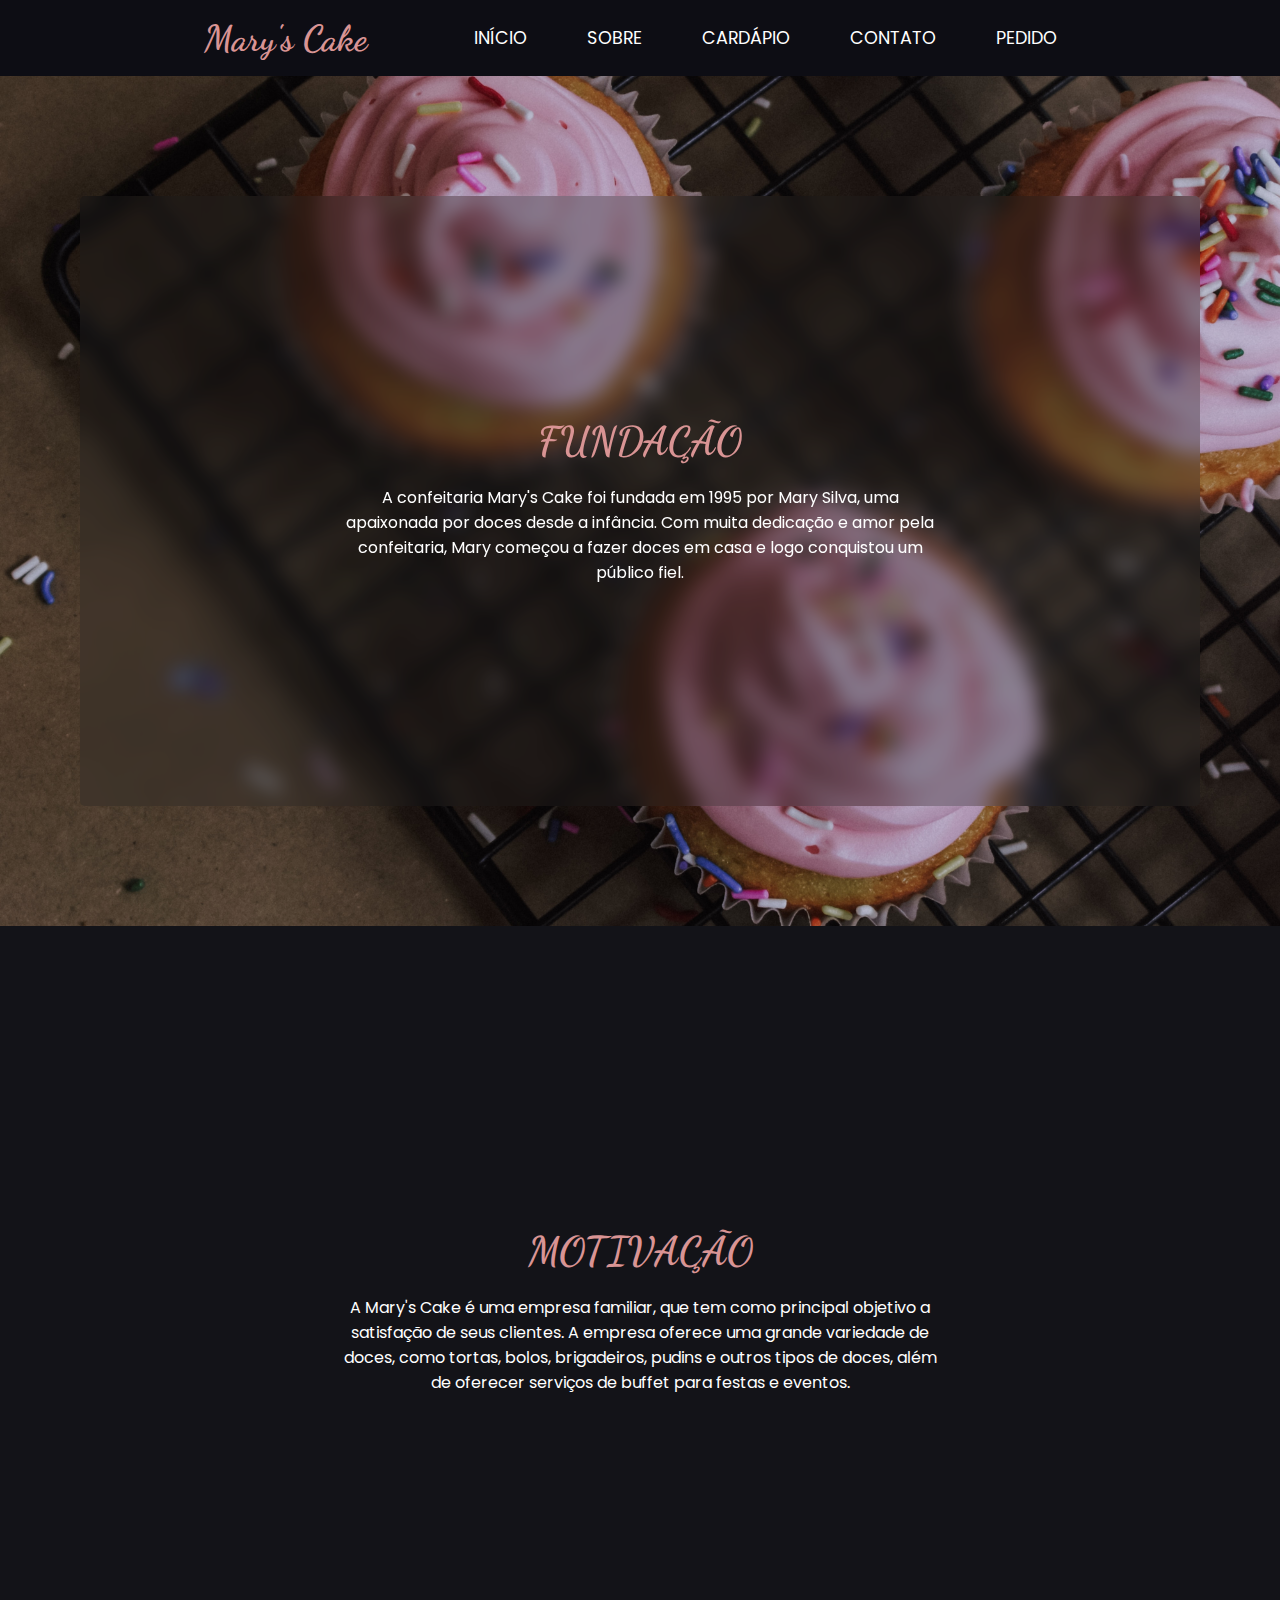
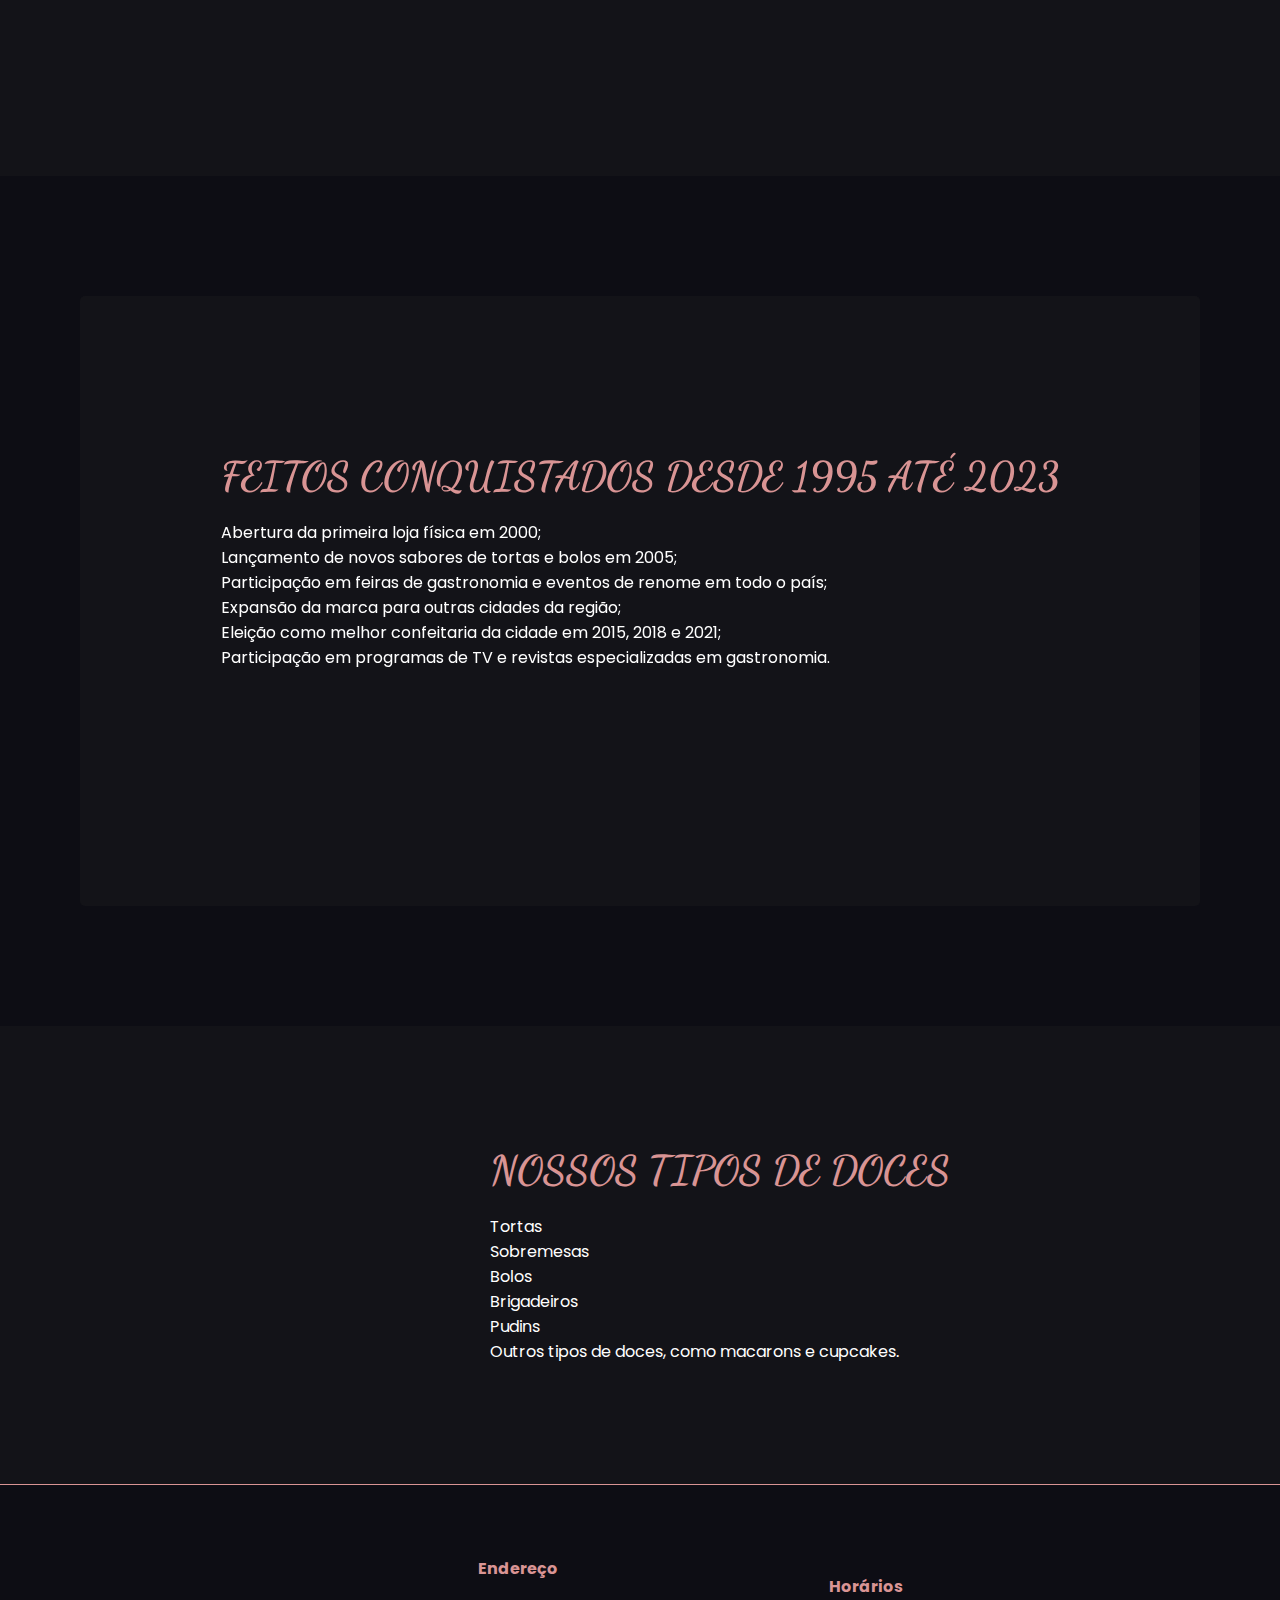
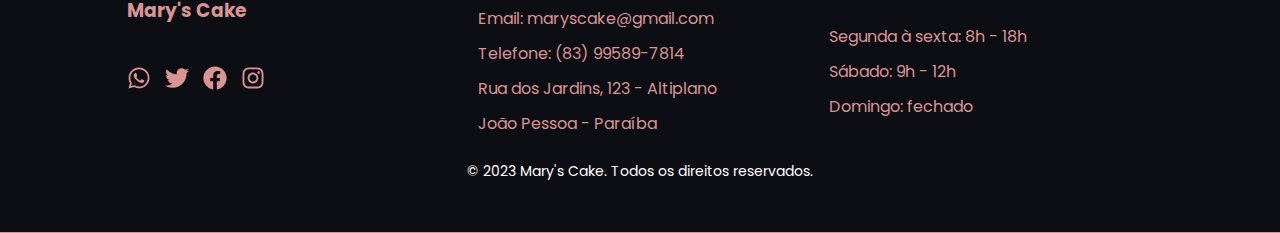
==== sobre.html @ 6e6380f7 "Initial commit" ====
<!DOCTYPE html>
<html lang="pt-br">
  <head>
    <meta charset="UTF-8" />
    <title>Sobre a Mary's Cake</title>
    <link rel="stylesheet" href="./style.css" />
    <link rel="stylesheet" href="./sobre.css" />
  </head>
  <body>
    <header class="menu-bg">
      <div class="menu">
        <div class="menu-logo"><a href="./">Mary's Cake</a></div>
        <nav class="menu-nav">
          <ul>
            <li><a href="./index.html">Início</a></li>
            <li><a href="#">Sobre</a></li>
            <li><a href="./cardapio.html">Cardápio</a></li>
            <li><a href="#">Contato</a></li>
            <li><a href="./pedido.html">Pedido</a></li>
          </ul>
        </nav>
      </div>
    </header>
    <main>
      <section class="fundacao">
        <div class="fundacao-container">
          <div class="fundacao-item">
            <h2 class="titulo-principal">Fundação</h2>
        <p class="texto">
          A confeitaria Mary's Cake foi fundada em 1995 por Mary Silva, uma
          apaixonada por doces desde a infância. Com muita dedicação e amor pela
          confeitaria, Mary começou a fazer doces em casa e logo conquistou um
          público fiel.
        </p>
          </div>
        </div>
      </section>

    <section class="motivacao">
        <div class="motivacao-container">
          <div class="motivacao-item">
            <h2 class="titulo-principal">Motivação</h2>
        <p class="texto">
          A Mary's Cake é uma empresa familiar, que tem como principal objetivo
          a satisfação de seus clientes. A empresa oferece uma grande variedade
          de doces, como tortas, bolos, brigadeiros, pudins e outros tipos de
          doces, além de oferecer serviços de buffet para festas e eventos.
        </p>
          </div>
        </div>
    </section>

      <section class="feitos">
        <div class="feitos-container">
          <div class="feitos-item">
           
            <h2 class="titulo-principal">
              Feitos conquistados desde 1995 até 2023
            </h2>
            <ul class="lista">
              <li>Abertura da primeira loja física em 2000;</li>
              <li>Lançamento de novos sabores de tortas e bolos em 2005;</li>
              <li>
                Participação em feiras de gastronomia e eventos de renome em todo o
                país;
              </li>
              <li>Expansão da marca para outras cidades da região;</li>
              <li>
                Eleição como melhor confeitaria da cidade em 2015, 2018 e 2021;
              </li>
              <li>
                Participação em programas de TV e revistas especializadas em
                gastronomia.
              </li>
            </ul>
        </div>
      </section>

      <section class="tipos-de-doces">
        <div class="tipos-doces-container">
          <div class="tipos-doces-item">
            <h2 class="titulo-principal">Nossos tipos de doces</h2>
        <ul class="lista">
          <li>Tortas</li>
          <li>Sobremesas</li>
          <li>Bolos</li>
          <li>Brigadeiros</li>
          <li>Pudins</li>
          <li>Outros tipos de doces, como macarons e cupcakes.</li>
        </ul>
          </div>
        </div>
      </section>

     
    </main>
    <footer class="footer">
      <div class="footer-column">
        <h3>Mary's Cake</h3>
        <div class="footer-social-icons">
          <a href="#"
            ><svg xmlns="http://www.w3.org/2000/svg" viewBox="0 0 448 512">
              <!--! Font Awesome Pro 6.3.0 by @fontawesome - https://fontawesome.com License - https://fontawesome.com/license (Commercial License) Copyright 2023 Fonticons, Inc. -->
              <path
                d="M380.9 97.1C339 55.1 283.2 32 223.9 32c-122.4 0-222 99.6-222 222 0 39.1 10.2 77.3 29.6 111L0 480l117.7-30.9c32.4 17.7 68.9 27 106.1 27h.1c122.3 0 224.1-99.6 224.1-222 0-59.3-25.2-115-67.1-157zm-157 341.6c-33.2 0-65.7-8.9-94-25.7l-6.7-4-69.8 18.3L72 359.2l-4.4-7c-18.5-29.4-28.2-63.3-28.2-98.2 0-101.7 82.8-184.5 184.6-184.5 49.3 0 95.6 19.2 130.4 54.1 34.8 34.9 56.2 81.2 56.1 130.5 0 101.8-84.9 184.6-186.6 184.6zm101.2-138.2c-5.5-2.8-32.8-16.2-37.9-18-5.1-1.9-8.8-2.8-12.5 2.8-3.7 5.6-14.3 18-17.6 21.8-3.2 3.7-6.5 4.2-12 1.4-32.6-16.3-54-29.1-75.5-66-5.7-9.8 5.7-9.1 16.3-30.3 1.8-3.7.9-6.9-.5-9.7-1.4-2.8-12.5-30.1-17.1-41.2-4.5-10.8-9.1-9.3-12.5-9.5-3.2-.2-6.9-.2-10.6-.2-3.7 0-9.7 1.4-14.8 6.9-5.1 5.6-19.4 19-19.4 46.3 0 27.3 19.9 53.7 22.6 57.4 2.8 3.7 39.1 59.7 94.8 83.8 35.2 15.2 49 16.5 66.6 13.9 10.7-1.6 32.8-13.4 37.4-26.4 4.6-13 4.6-24.1 3.2-26.4-1.3-2.5-5-3.9-10.5-6.6z"
              /></svg
          ></a>
          <a href="#"
            ><svg xmlns="http://www.w3.org/2000/svg" viewBox="0 0 512 512">
              <!--! Font Awesome Pro 6.3.0 by @fontawesome - https://fontawesome.com License - https://fontawesome.com/license (Commercial License) Copyright 2023 Fonticons, Inc. -->
              <path
                d="M459.37 151.716c.325 4.548.325 9.097.325 13.645 0 138.72-105.583 298.558-298.558 298.558-59.452 0-114.68-17.219-161.137-47.106 8.447.974 16.568 1.299 25.34 1.299 49.055 0 94.213-16.568 130.274-44.832-46.132-.975-84.792-31.188-98.112-72.772 6.498.974 12.995 1.624 19.818 1.624 9.421 0 18.843-1.3 27.614-3.573-48.081-9.747-84.143-51.98-84.143-102.985v-1.299c13.969 7.797 30.214 12.67 47.431 13.319-28.264-18.843-46.781-51.005-46.781-87.391 0-19.492 5.197-37.36 14.294-52.954 51.655 63.675 129.3 105.258 216.365 109.807-1.624-7.797-2.599-15.918-2.599-24.04 0-57.828 46.782-104.934 104.934-104.934 30.213 0 57.502 12.67 76.67 33.137 23.715-4.548 46.456-13.32 66.599-25.34-7.798 24.366-24.366 44.833-46.132 57.827 21.117-2.273 41.584-8.122 60.426-16.243-14.292 20.791-32.161 39.308-52.628 54.253z"
              /></svg
          ></a>
          <a href="#"
            ><svg xmlns="http://www.w3.org/2000/svg" viewBox="0 0 512 512">
              <!--! Font Awesome Pro 6.3.0 by @fontawesome - https://fontawesome.com License - https://fontawesome.com/license (Commercial License) Copyright 2023 Fonticons, Inc. -->
              <path
                d="M504 256C504 119 393 8 256 8S8 119 8 256c0 123.78 90.69 226.38 209.25 245V327.69h-63V256h63v-54.64c0-62.15 37-96.48 93.67-96.48 27.14 0 55.52 4.84 55.52 4.84v61h-31.28c-30.8 0-40.41 19.12-40.41 38.73V256h68.78l-11 71.69h-57.78V501C413.31 482.38 504 379.78 504 256z"
              /></svg
          ></a>
          <a href="#"
            ><svg xmlns="http://www.w3.org/2000/svg" viewBox="0 0 448 512">
              <!--! Font Awesome Pro 6.3.0 by @fontawesome - https://fontawesome.com License - https://fontawesome.com/license (Commercial License) Copyright 2023 Fonticons, Inc. -->
              <path
                d="M224.1 141c-63.6 0-114.9 51.3-114.9 114.9s51.3 114.9 114.9 114.9S339 319.5 339 255.9 287.7 141 224.1 141zm0 189.6c-41.1 0-74.7-33.5-74.7-74.7s33.5-74.7 74.7-74.7 74.7 33.5 74.7 74.7-33.6 74.7-74.7 74.7zm146.4-194.3c0 14.9-12 26.8-26.8 26.8-14.9 0-26.8-12-26.8-26.8s12-26.8 26.8-26.8 26.8 12 26.8 26.8zm76.1 27.2c-1.7-35.9-9.9-67.7-36.2-93.9-26.2-26.2-58-34.4-93.9-36.2-37-2.1-147.9-2.1-184.9 0-35.8 1.7-67.6 9.9-93.9 36.1s-34.4 58-36.2 93.9c-2.1 37-2.1 147.9 0 184.9 1.7 35.9 9.9 67.7 36.2 93.9s58 34.4 93.9 36.2c37 2.1 147.9 2.1 184.9 0 35.9-1.7 67.7-9.9 93.9-36.2 26.2-26.2 34.4-58 36.2-93.9 2.1-37 2.1-147.8 0-184.8zM398.8 388c-7.8 19.6-22.9 34.7-42.6 42.6-29.5 11.7-99.5 9-132.1 9s-102.7 2.6-132.1-9c-19.6-7.8-34.7-22.9-42.6-42.6-11.7-29.5-9-99.5-9-132.1s-2.6-102.7 9-132.1c7.8-19.6 22.9-34.7 42.6-42.6 29.5-11.7 99.5-9 132.1-9s102.7-2.6 132.1 9c19.6 7.8 34.7 22.9 42.6 42.6 11.7 29.5 9 99.5 9 132.1s2.7 102.7-9 132.1z"
              /></svg
          ></a>
        </div>
      </div>
      <div class="footer-column">
        <h4>Endereço</h4>
        <p>Email: maryscake@gmail.com</p>
        <p>Telefone: (83) 99589-7814</p>
        <p>Rua dos Jardins, 123 - Altiplano</p>
        <p>João Pessoa - Paraíba</p>
      </div>
      <div class="footer-column">
        <h4>Horários</h4>
        <p>Segunda à sexta: 8h - 18h</p>
        <p>Sábado: 9h - 12h</p>
        <p>Domingo: fechado</p>
      </div>
      <p class="copy">&copy; 2023 Mary's Cake. Todos os direitos reservados.</p>
    </footer>
  </body>
</html>
---- style.css ----
@import url("https://fonts.googleapis.com/css2?family=Dancing+Script&family=Fira+Sans:wght@100&family=Nunito:ital,wght@0,400;0,700;1,400&display=swap");
@import url("https://fonts.googleapis.com/css2?family=Dancing+Script&family=Fira+Sans:wght@100&family=Nunito:ital,wght@0,400;0,700;1,400&display=swap");
@import url("https://fonts.googleapis.com/css2?family=Dancing+Script&family=Fira+Sans:wght@100&family=Nunito:ital,wght@0,400;0,700;1,400&family=Poppins:wght@100&display=swap");

@import url(./assets/css/header.css);
@import url(./assets/css/banner.css);
@import url(./assets/css/escolha.css);
@import url(./assets/css/recomendação.css);
@import url(./assets/css/depoimento.css);
@import url(./assets/css/footer.css);
@import url(./assets/css/docesCarrosel.css);
@import url(./assets/css/amostras.css);
@import url(./assets/css/efeito.css);

body,
h1,
h2,
p,
ul,
li,
a {
  margin: 0;
  padding: 0;
}

body {
  font-family: "Nunito", sans-serif;
  background-color: #0d0d14;
}
ul {
  list-style: none;
}

a {
  text-decoration: none;
  color: #222222;
}
img {
  display: block;
  max-width: 100%;
}

*.foto {
  min-height: 800px;
  background-image: url(./assets/img/taylor-kiser-zJR-P9dIGu8-unsplash.jpg);
  background-attachment: fixed;
  background-position: center;
  background-repeat: no-repeat;
  background-size: cover;
  padding-top: 20px;
}

.parallax {
  font-family: "Dancing Script", cursive;
  font-size: 50px;
  color: #fff;
  text-align: center;
  text-transform: capitalize;
  margin-top: 100px;
}
/* Header */
---- sobre.css ----
body {
  background-color: #0d0d14;
  font-family: "Poppins", sans-serif;
  font-size: 16px;
  color: #fff;
}

h1,
h2 {
  font-family: "Dancing Script", cursive;
  color: #d99494;
  text-align: center;
}

nav ul {
  list-style: none;
  margin: 0;
  padding: 0;
  display: flex;
  justify-content: flex-end;
}

nav li {
  margin: 0 10px;
}

nav a {
  text-decoration: none;
  color: #fff;
  transition: color 0.3s ease;
}

nav a:hover {
  color: #d99494;
}

section {
  padding: 40px 0;
}

#fundacao {
  background-color: #d99494;
}

#fundacao p {
  text-align: justify;
}

#motivacao {
  background-color: #fff;
  color: #0d0d14;
}

#feitos {
  background-color: #0d0d14;
}

#feitos li {
  margin-bottom: 10px;
}

#tipos-de-doces {
  background-color: #d99494;
}

#tipos-de-doces li {
  margin-bottom: 10px;
}

#especialidade {
  background-color: #fff;
  color: #0d0d14;
}

#especialidade p {
  text-align: justify;
}

.texto {
  max-width: 600px;
}

.fundacao {
  background-image: url(./assets/img/backgrounds/mariah-hewines-9RiK-N4vaeM-unsplash.jpg);
  background-size: cover;
  background-position: center;
  background-repeat: no-repeat;
  background-attachment: fixed;
}

.fundacao-container {
  background-color: rgba(34, 34, 34, 0.288);
  backdrop-filter: blur(10px);
  padding: 80px;
  border-radius: 5px;
  height: 340px;
  display: flex;
  justify-content: center;
  align-items: center;
  height: 50vh;
  margin: 80px;
}

.fundacao-item {
  text-align: center;
}

.titulo-principal {
  font-size: 2.5em;
  text-transform: uppercase;
  margin-bottom: 20px;
}

.motivacao {
  background-color: rgba(34, 34, 34, 0.288);
  background-size: cover;
  background-position: center;
  background-repeat: no-repeat;
  background-attachment: fixed;
}

.motivacao-container {
  padding: 80px;
  border-radius: 5px;
  height: 340px;
  display: flex;
  justify-content: center;
  align-items: center;
  height: 50vh;
  margin: 80px;
}

.motivacao-item {
  margin-bottom: 80px;
  text-align: center;
}

.feitos {
  background-image: url(./assets/img/backgrounds/lottie-griffiths-tTJ5p16R-b4-unsplash.jpg);
  background-size: cover;
  background-position: center;
  background-repeat: no-repeat;
  background-attachment: fixed;
}

.feitos-container {
  background-color: rgba(34, 34, 34, 0.288);
  backdrop-filter: blur(10px);
  padding: 80px;
  border-radius: 5px;
  height: 340px;
  display: flex;
  justify-content: center;
  align-items: center;
  height: 50vh;
  margin: 80px;
}

.feitos-item {
  margin-bottom: 80px;
}

.tipos-de-doces {
  background-color: rgba(34, 34, 34, 0.288);
  background-size: cover;
  background-position: center;
  background-repeat: no-repeat;
  background-attachment: fixed;
}

.tipos-doces-container {
  padding: 80px;
  border-radius: 5px;
  height: 340px;
  display: flex;
  justify-content: center;
  align-items: center;
  height: 100%;
  width: 100%;
}

.tipos-de-doces-item {
  margin-bottom: 80px;
}
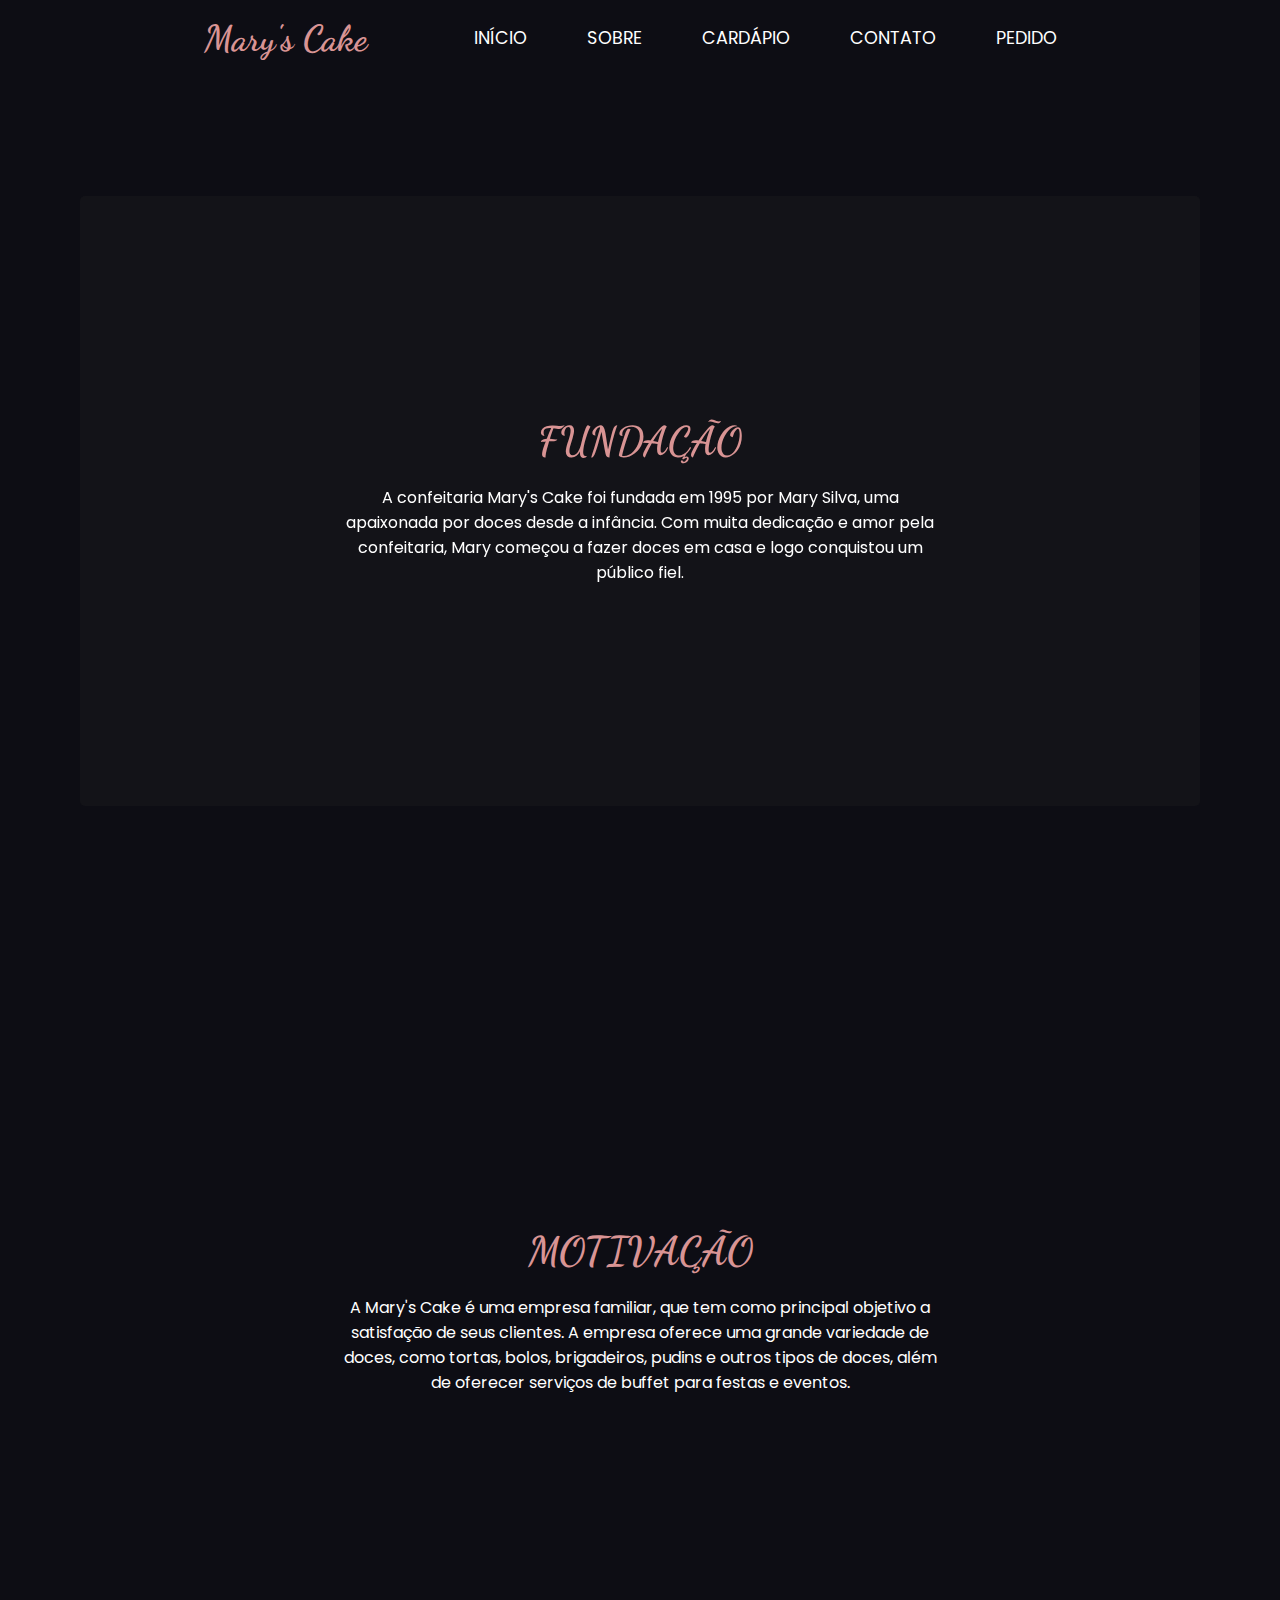
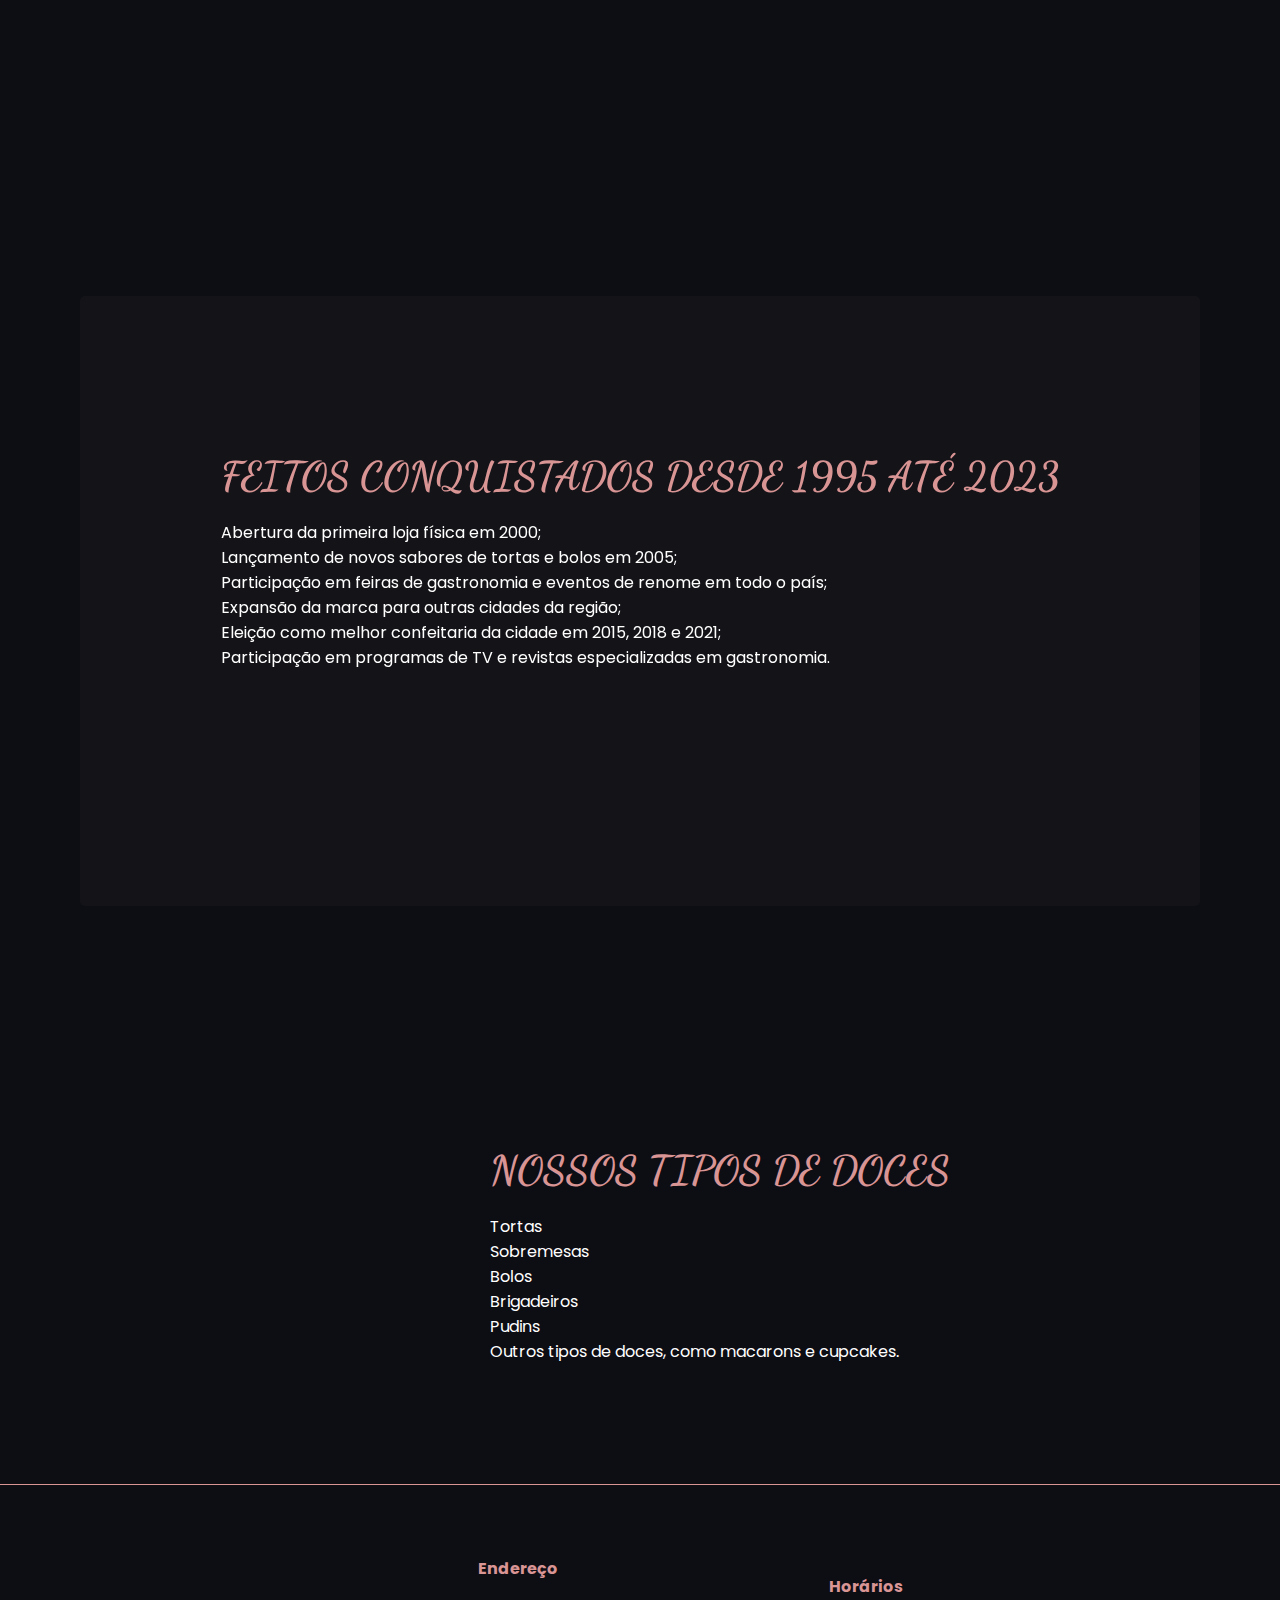
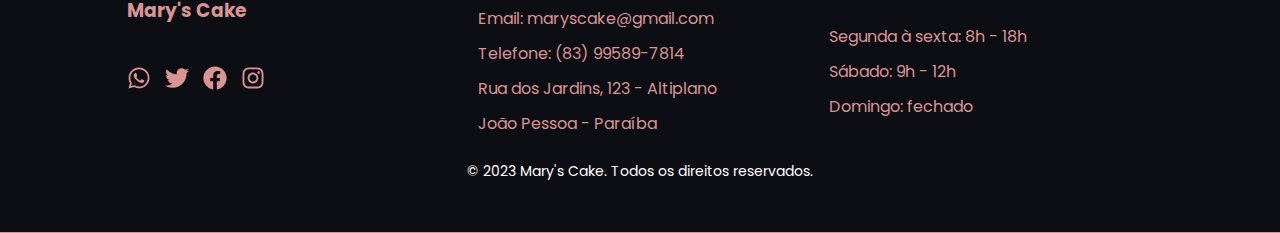
==== commit 152cf799: "Atualizando :construction:" ====
--- a/sobre.html
+++ b/sobre.html
@@ -22,7 +22,7 @@
       </div>
     </header>
     <main>
-      <section class="fundacao">
+      <section class="">
         <div class="fundacao-container">
           <div class="fundacao-item">
             <h2 class="titulo-principal">Fundação</h2>
@@ -36,7 +36,7 @@
         </div>
       </section>
 
-    <section class="motivacao">
+    <section class="">
         <div class="motivacao-container">
           <div class="motivacao-item">
             <h2 class="titulo-principal">Motivação</h2>
@@ -50,7 +50,7 @@
         </div>
     </section>
 
-      <section class="feitos">
+      <section class="">
         <div class="feitos-container">
           <div class="feitos-item">
            
@@ -76,7 +76,7 @@
         </div>
       </section>
 
-      <section class="tipos-de-doces">
+      <section class="">
         <div class="tipos-doces-container">
           <div class="tipos-doces-item">
             <h2 class="titulo-principal">Nossos tipos de doces</h2>
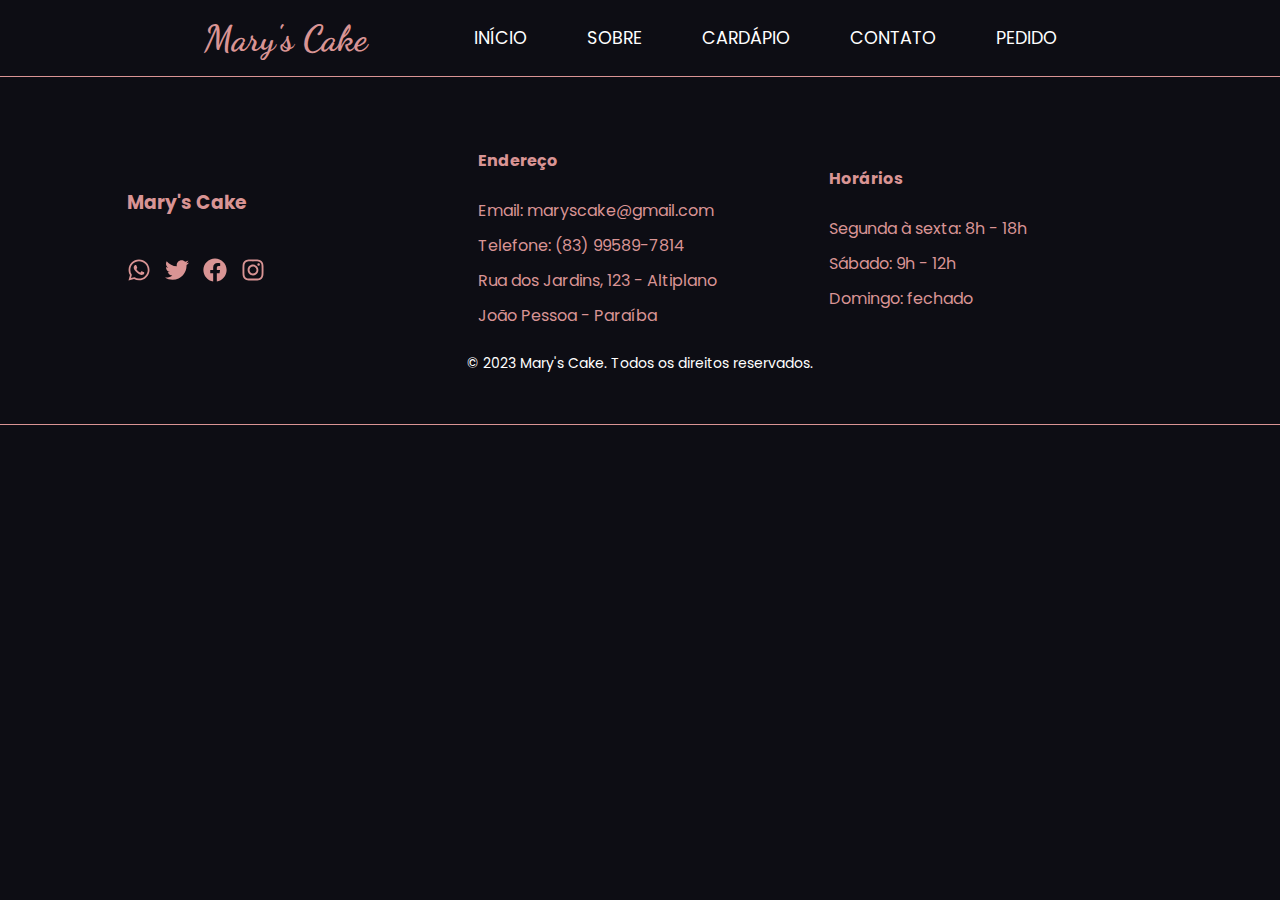
==== commit a56d67c5: "Refazendo :construction:" ====
--- a/sobre.html
+++ b/sobre.html
@@ -21,79 +21,7 @@
         </nav>
       </div>
     </header>
-    <main>
-      <section class="">
-        <div class="fundacao-container">
-          <div class="fundacao-item">
-            <h2 class="titulo-principal">Fundação</h2>
-        <p class="texto">
-          A confeitaria Mary's Cake foi fundada em 1995 por Mary Silva, uma
-          apaixonada por doces desde a infância. Com muita dedicação e amor pela
-          confeitaria, Mary começou a fazer doces em casa e logo conquistou um
-          público fiel.
-        </p>
-          </div>
-        </div>
-      </section>
 
-    <section class="">
-        <div class="motivacao-container">
-          <div class="motivacao-item">
-            <h2 class="titulo-principal">Motivação</h2>
-        <p class="texto">
-          A Mary's Cake é uma empresa familiar, que tem como principal objetivo
-          a satisfação de seus clientes. A empresa oferece uma grande variedade
-          de doces, como tortas, bolos, brigadeiros, pudins e outros tipos de
-          doces, além de oferecer serviços de buffet para festas e eventos.
-        </p>
-          </div>
-        </div>
-    </section>
-
-      <section class="">
-        <div class="feitos-container">
-          <div class="feitos-item">
-           
-            <h2 class="titulo-principal">
-              Feitos conquistados desde 1995 até 2023
-            </h2>
-            <ul class="lista">
-              <li>Abertura da primeira loja física em 2000;</li>
-              <li>Lançamento de novos sabores de tortas e bolos em 2005;</li>
-              <li>
-                Participação em feiras de gastronomia e eventos de renome em todo o
-                país;
-              </li>
-              <li>Expansão da marca para outras cidades da região;</li>
-              <li>
-                Eleição como melhor confeitaria da cidade em 2015, 2018 e 2021;
-              </li>
-              <li>
-                Participação em programas de TV e revistas especializadas em
-                gastronomia.
-              </li>
-            </ul>
-        </div>
-      </section>
-
-      <section class="">
-        <div class="tipos-doces-container">
-          <div class="tipos-doces-item">
-            <h2 class="titulo-principal">Nossos tipos de doces</h2>
-        <ul class="lista">
-          <li>Tortas</li>
-          <li>Sobremesas</li>
-          <li>Bolos</li>
-          <li>Brigadeiros</li>
-          <li>Pudins</li>
-          <li>Outros tipos de doces, como macarons e cupcakes.</li>
-        </ul>
-          </div>
-        </div>
-      </section>
-
-     
-    </main>
     <footer class="footer">
       <div class="footer-column">
         <h3>Mary's Cake</h3>
